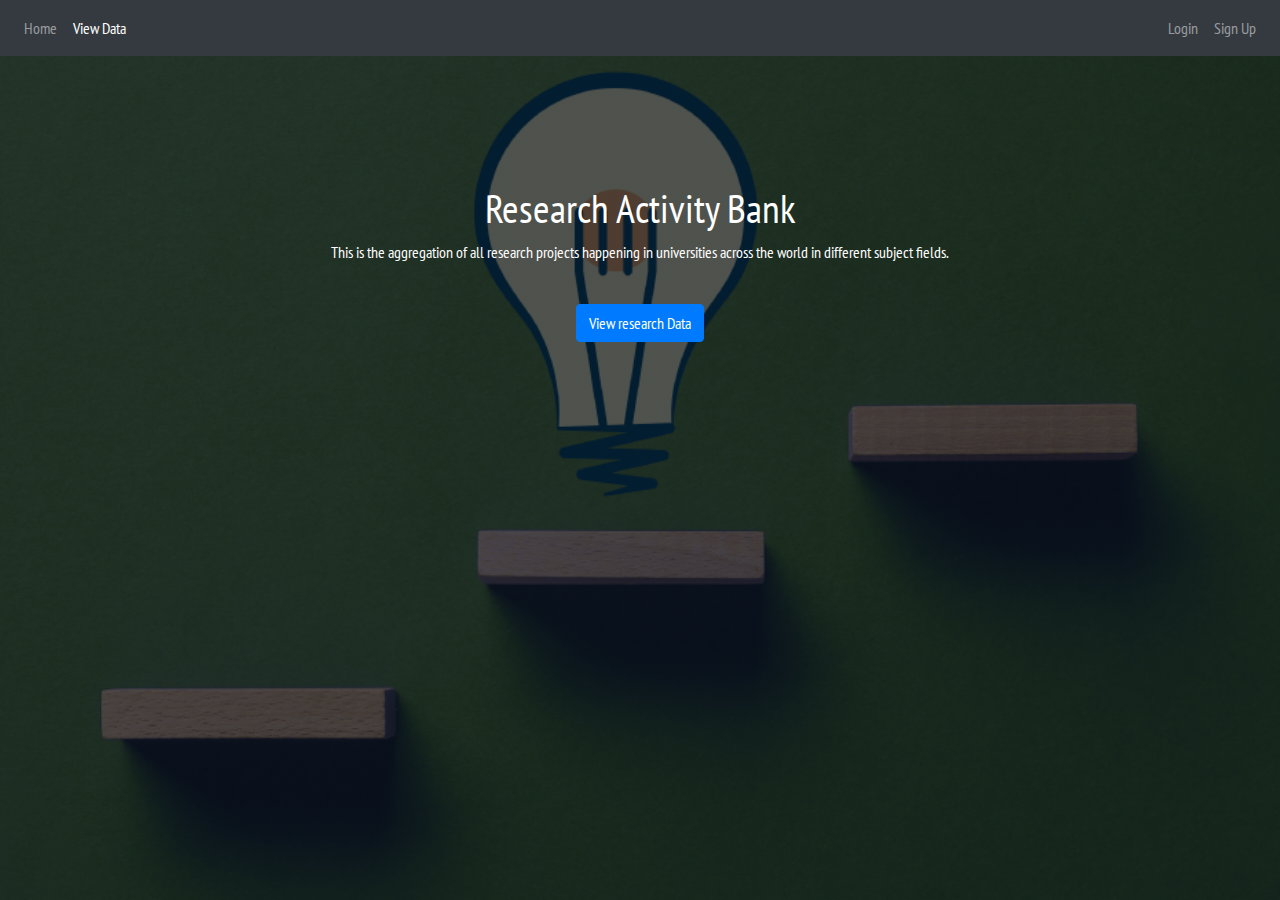
==== site/index.html @ effebd1d "Add files via upload" ====
<!DOCTYPE html>
<html><head>
  <title>Research Bank</title>
  <meta name="viewport" content="width=device-width, initial-scale=1.0">
  <link rel="preconnect" href="https://fonts.googleapis.com">
  <link rel="preconnect" href="https://fonts.gstatic.com" crossorigin="">
  <link href="https://fonts.googleapis.com/css2?family=PT+Sans+Narrow&amp;display=swap" rel="stylesheet">
  <link rel="stylesheet" href="https://cdn.jsdelivr.net/npm/bootstrap@4.0.0/dist/css/bootstrap.min.css" integrity="sha384-Gn5384xqQ1aoWXA+058RXPxPg6fy4IWvTNh0E263XmFcJlSAwiGgFAW/dAiS6JXm" crossorigin="anonymous">
  <link rel="stylesheet" href="styles.css">
</head>

<body>
  <section class="header">
    <nav class="navbar navbar-expand-lg navbar-dark bg-dark" style="z-index: 99999;">
      <button class="navbar-toggler" type="button" data-toggle="collapse" data-target="#navbarSupportedContent" aria-controls="navbarSupportedContent" aria-expanded="false" aria-label="Toggle navigation">
          <span class="navbar-toggler-icon"></span>
      </button>
      
      <div class="collapse navbar-collapse" id="navbarSupportedContent">
          <ul class="navbar-nav mr-auto">
          <li class="nav-item">
              <a class="nav-link" href="index.html">Home</a>
          </li>
          <li class="nav-item active">
              <a class="nav-link" href="excel.html">View Data</a>
          </li>
          
          </ul>
          <ul class="navbar-nav ml-auto">
          <li class="nav-item">
              <a class="nav-link" href="login.html">Login</a>
          </li>
          <li class="nav-item">
              <a class="nav-link" href="signup.html">Sign Up</a>
          </li>
          </ul>
      </div>
      </nav>
        <center style="margin-top: 10%;">
        <div class="container" style="background:transparent; text-align: center;">
          <h1 style="color: White;">Research Activity Bank</h1>
          <p style="color: White;">This is the aggregation of all research projects happening in universities across the world in different subject fields.</p>
          <br>
          <a href="excel.html" class="btn btn-primary">View research Data</a>
        </div>
      </center>
      </section>
  <script src="https://code.jquery.com/jquery-3.3.1.slim.min.js" integrity="sha384-q8i/X+965DzO0rT7abK41JStQIAqVgRVzpbzo5smXKp4YfRvH+8abtTE1Pi6jizo" crossorigin="anonymous"></script>
  <script src="https://cdn.jsdelivr.net/npm/popper.js@1.14.3/dist/umd/popper.min.js" integrity="sha384-ZMP7rVo3mIykV+2+9J3UJ46jBk0WLaUAdn689aCwoqbBJiSnjAK/l8WvCWPIPm49" crossorigin="anonymous"></script>
  <script src="https://cdn.jsdelivr.net/npm/bootstrap@4.1.3/dist/js/bootstrap.min.js" integrity="sha384-ChfqqxuZUCnJSK3+MXmPNIyE6ZbWh2IMqE241rYiqJxyMiZ6OW/JmZQ5stwEULTy" crossorigin="anonymous"></script>


</a></body></html>
---- site/styles.css ----
*{
    font-family: "PT Sans Narrow";
}

body{
    height: 100vh;
    width: 100%;
    background-image:linear-gradient(to bottom right,rgba(4,9,30,0.7),rgba(4,9,30,0.7)),url(main.png);
    background-position: center;
    background-size: cover;
    position: relative;
}


.hd{
    font-size: xx-large;
    color: #fff;
    visibility: visible;
}

.split{
    height: 100%;
    width: 50%;
    position: fixed;
    z-index: 1;
    top: 0;
    overflow-x: hidden;
    padding-top: 20px;
}
  
.button_signup {
    border: none;
    color: white;
    padding: 16px 32px;
    text-align: center;
    text-decoration: none;
    display: inline-block;
    font-size: 16px;
    margin: 4px 2px;
    transition-duration: 0.4s;
    cursor: pointer;
}
  
.button1 {
    background-color: white; 
    color: black; 
    border: 2px solid #4CAF50;
}
  
.button1:hover {
    background-color: #4CAF50;
    color: white;
}
  
.button2 {
    background-color: white; 
    color: black; 
    border: 2px solid #008CBA;
}
  
.button2:hover {
    background-color: #008CBA;
    color: white;
}


.im{
    width: 20px;
    height: 20px;
}
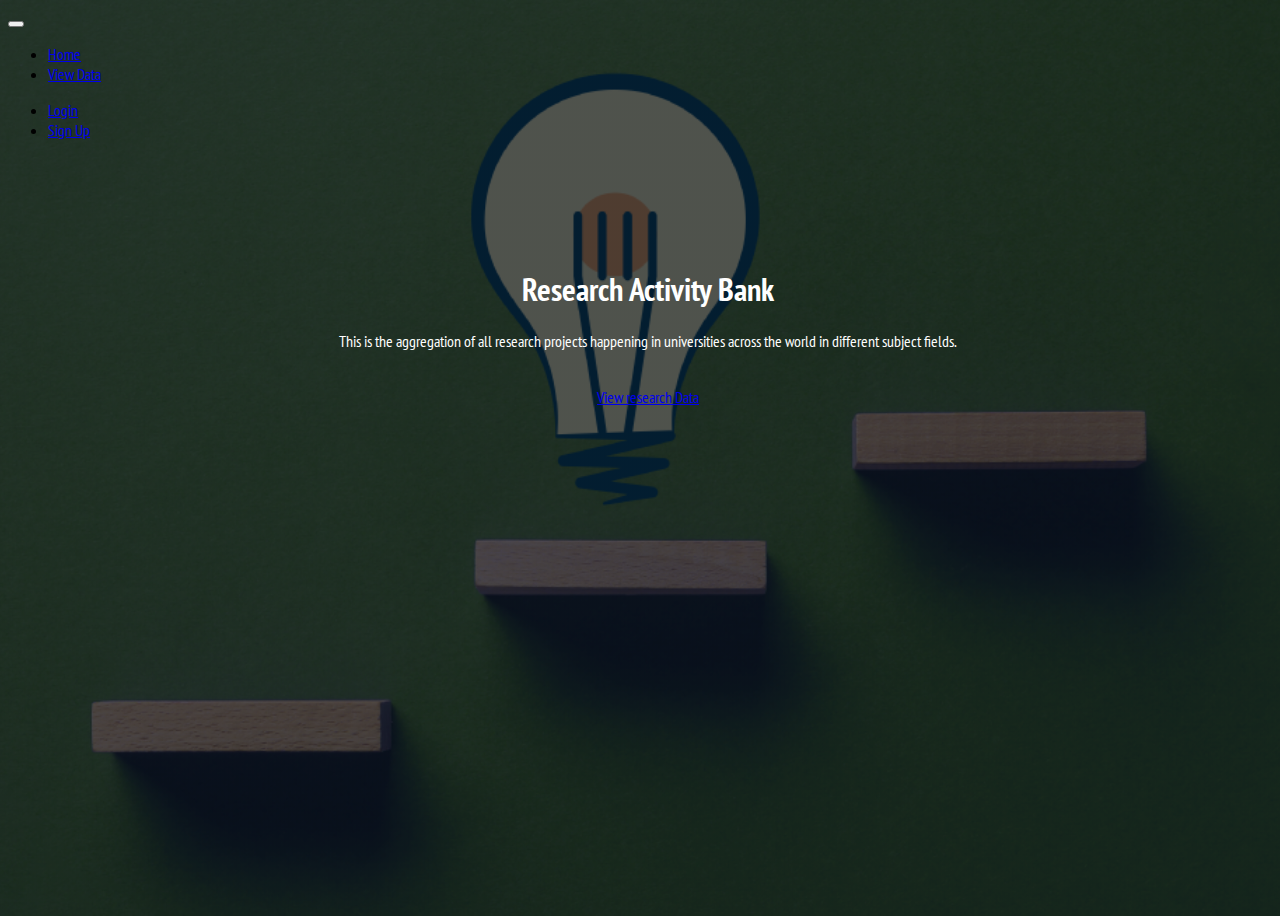
==== commit ba094778: "Add files via upload" ====
--- a/site/index.html
+++ b/site/index.html
@@ -5,33 +5,33 @@
   <link rel="preconnect" href="https://fonts.googleapis.com">
   <link rel="preconnect" href="https://fonts.gstatic.com" crossorigin="">
   <link href="https://fonts.googleapis.com/css2?family=PT+Sans+Narrow&amp;display=swap" rel="stylesheet">
-  <link rel="stylesheet" href="https://cdn.jsdelivr.net/npm/bootstrap@4.0.0/dist/css/bootstrap.min.css" integrity="sha384-Gn5384xqQ1aoWXA+058RXPxPg6fy4IWvTNh0E263XmFcJlSAwiGgFAW/dAiS6JXm" crossorigin="anonymous">
+  <link href="https://cdn.jsdelivr.net/npm/bootstrap@5.3.0-alpha1/dist/css/bootstrap.min.css" rel="stylesheet" integrity="sha384-GLhlTQ8iRABdZLl6O3oVMWSktQOp6b7In1Zl3/Jr59b6EGGoI1aFkw7cmDA6j6gD" crossorigin="anonymous">
   <link rel="stylesheet" href="styles.css">
 </head>
 
 <body>
   <section class="header">
     <nav class="navbar navbar-expand-lg navbar-dark bg-dark" style="z-index: 99999;">
-      <button class="navbar-toggler" type="button" data-toggle="collapse" data-target="#navbarSupportedContent" aria-controls="navbarSupportedContent" aria-expanded="false" aria-label="Toggle navigation">
+      <button class="navbar-toggler" type="button" data-bs-toggle="collapse" data-bs-target="#navbarSupportedContent" aria-controls="navbarSupportedContent" aria-expanded="false" aria-label="Toggle navigation">
           <span class="navbar-toggler-icon"></span>
       </button>
       
       <div class="collapse navbar-collapse" id="navbarSupportedContent">
           <ul class="navbar-nav mr-auto">
           <li class="nav-item">
-              <a class="nav-link" href="index.html">Home</a>
+              <a class="nav-link active" href="index.html">Home</a>
           </li>
-          <li class="nav-item active">
+          <li class="nav-item">
               <a class="nav-link" href="excel.html">View Data</a>
           </li>
           
           </ul>
-          <ul class="navbar-nav ml-auto">
+          <ul class="navbar-nav ms-auto">
           <li class="nav-item">
               <a class="nav-link" href="login.html">Login</a>
           </li>
           <li class="nav-item">
-              <a class="nav-link" href="signup.html">Sign Up</a>
+              <a class="nav-link" href="signup_form.html">Sign Up</a>
           </li>
           </ul>
       </div>
@@ -45,9 +45,7 @@
         </div>
       </center>
       </section>
-  <script src="https://code.jquery.com/jquery-3.3.1.slim.min.js" integrity="sha384-q8i/X+965DzO0rT7abK41JStQIAqVgRVzpbzo5smXKp4YfRvH+8abtTE1Pi6jizo" crossorigin="anonymous"></script>
-  <script src="https://cdn.jsdelivr.net/npm/popper.js@1.14.3/dist/umd/popper.min.js" integrity="sha384-ZMP7rVo3mIykV+2+9J3UJ46jBk0WLaUAdn689aCwoqbBJiSnjAK/l8WvCWPIPm49" crossorigin="anonymous"></script>
-  <script src="https://cdn.jsdelivr.net/npm/bootstrap@4.1.3/dist/js/bootstrap.min.js" integrity="sha384-ChfqqxuZUCnJSK3+MXmPNIyE6ZbWh2IMqE241rYiqJxyMiZ6OW/JmZQ5stwEULTy" crossorigin="anonymous"></script>
+      <script src="https://cdn.jsdelivr.net/npm/bootstrap@5.3.0-alpha1/dist/js/bootstrap.bundle.min.js" integrity="sha384-w76AqPfDkMBDXo30jS1Sgez6pr3x5MlQ1ZAGC+nuZB+EYdgRZgiwxhTBTkF7CXvN" crossorigin="anonymous"></script>
 
 
 </a></body></html>